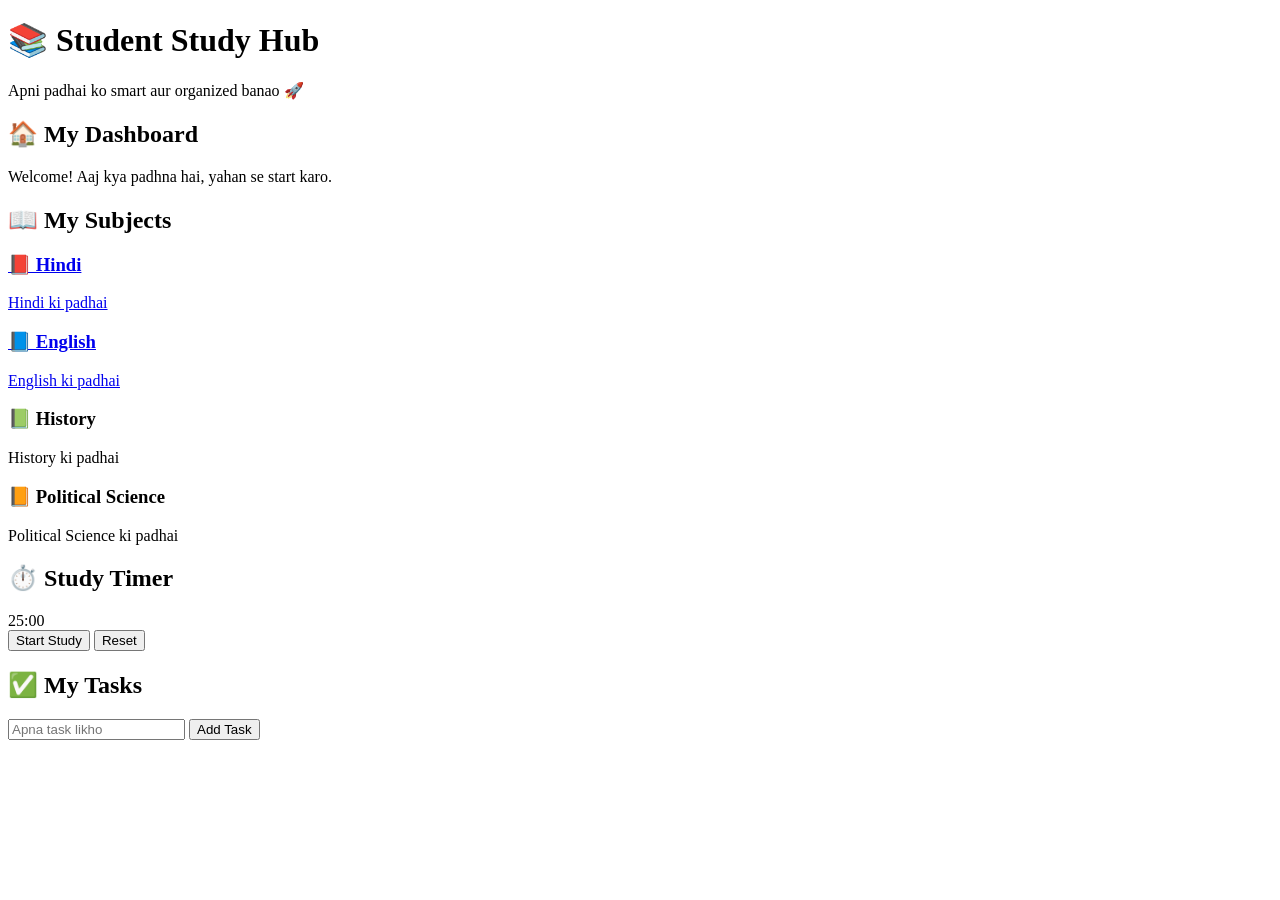
==== index.html @ 1b111127 "Change English subject card to a link" ====
<!DOCTYPE html>
<html>
<head>
  <meta charset="UTF-8">
  <meta name="viewport" content="width=device-width, initial-scale=1.0">
  <title>Student Study Hub</title>
  <link rel="stylesheet" href="styles/style.css">
</head>

<body>

  <header>
    <h1>📚 Student Study Hub</h1>
    <p>Apni padhai ko smart aur organized banao 🚀</p>
  </header>

  <section>
    <h2>🏠 My Dashboard</h2>
    <p>Welcome! Aaj kya padhna hai, yahan se start karo.</p>
  </section>

  <section>
    <h2>📖 My Subjects</h2>

    <div class="subjects">

  <a href="Hindi.html" class="subject-card">
  <h3>📕 Hindi</h3>
  <p>Hindi ki padhai</p>
  </a>

  <a href="English.html" class="subject-card">
  <h3>📘 English</h3>
  <p>English ki padhai</p>
  </a>

  <div class="subject-card">
    <h3>📗 History</h3>
    <p>History ki padhai</p>
  </div>

  <div class="subject-card">
    <h3>📙 Political Science</h3>
    <p>Political Science ki padhai</p>
  </div>

</div>
  </section>
    <h2>⏱️ Study Timer</h2>

    <div id="timer">25:00</div>

    <button id="startTimer">Start Study</button>
    <button id="resetTimer">Reset</button>
  </section>

  <section>
    <h2>✅ My Tasks</h2>

    <input
      type="text"
      id="taskInput"
      placeholder="Apna task likho"
    >

    <button id="addTask">Add Task</button>

    <ul id="taskList"></ul>
  </section>

  <script src="script.js"></script>

</body>
</html>
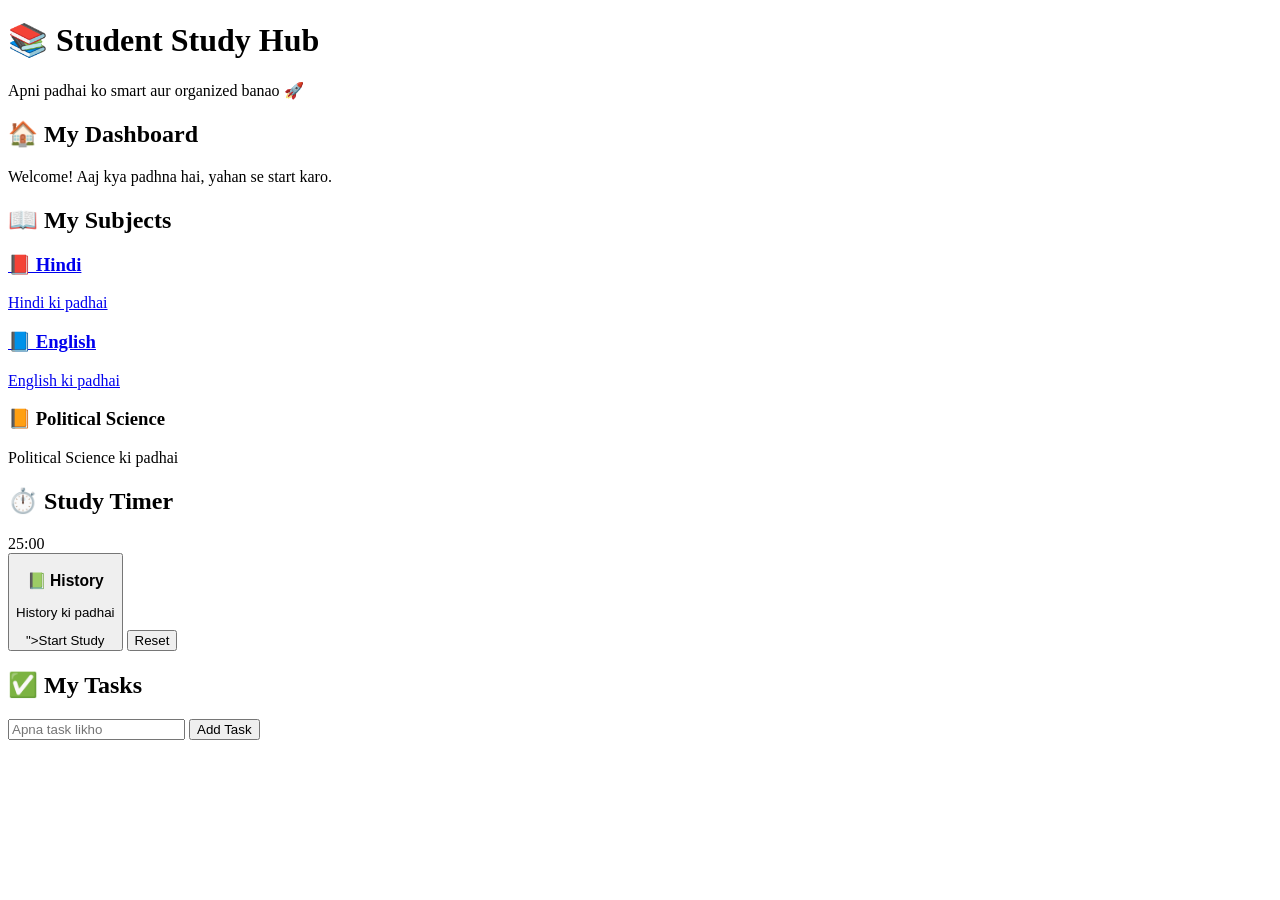
==== commit b8a9ad46: "Remove History card and link Start Study button Removed History subject card and updated Start Study" ====
--- a/index.html
+++ b/index.html
@@ -34,10 +34,7 @@
   <p>English ki padhai</p>
   </a>
 
-  <div class="subject-card">
-    <h3>📗 History</h3>
-    <p>History ki padhai</p>
-  </div>
+  
 
   <div class="subject-card">
     <h3>📙 Political Science</h3>
@@ -50,7 +47,10 @@
 
     <div id="timer">25:00</div>
 
-    <button id="startTimer">Start Study</button>
+    <button id="startTimer<a href="History.html" class="subject-card">
+  <h3>📗 History</h3>
+  <p>History ki padhai</p>
+    </a>">Start Study</button>
     <button id="resetTimer">Reset</button>
   </section>
 
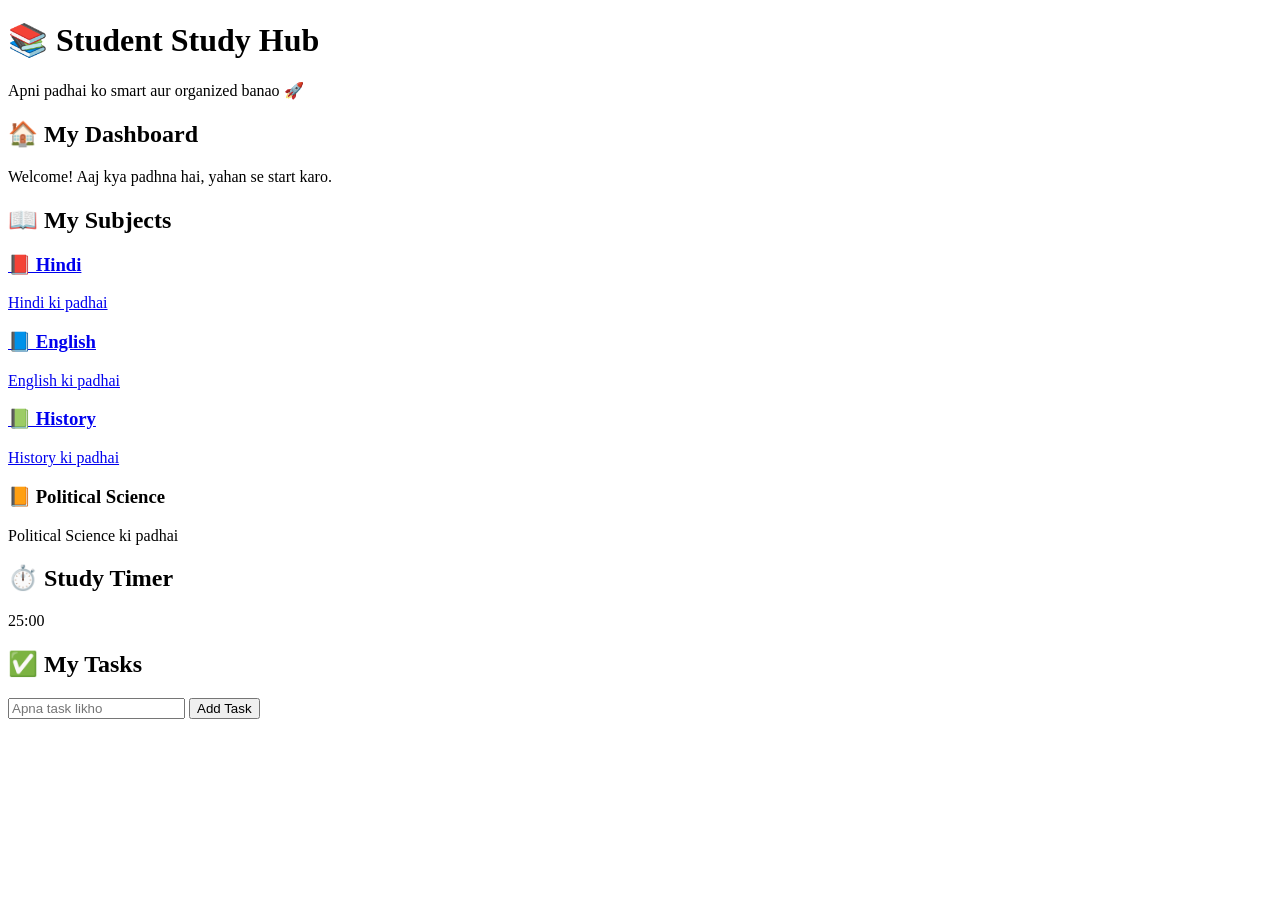
==== commit 0374984b: "Add History subject card and update timer button Added History subject card link and updated study t" ====
--- a/index.html
+++ b/index.html
@@ -34,7 +34,10 @@
   <p>English ki padhai</p>
   </a>
 
-  
+  <a href="History.html" class="subject-card">
+  <h3>📗 History</h3>
+  <p>History ki padhai</p>
+  </a>
 
   <div class="subject-card">
     <h3>📙 Political Science</h3>
@@ -47,14 +50,7 @@
 
     <div id="timer">25:00</div>
 
-    <button id="startTimer<a href="History.html" class="subject-card">
-  <h3>📗 History</h3>
-  <p>History ki padhai</p>
-    </a>">Start Study</button>
-    <button id="resetTimer">Reset</button>
-  </section>
-
-  <section>
+    
     <h2>✅ My Tasks</h2>
 
     <input
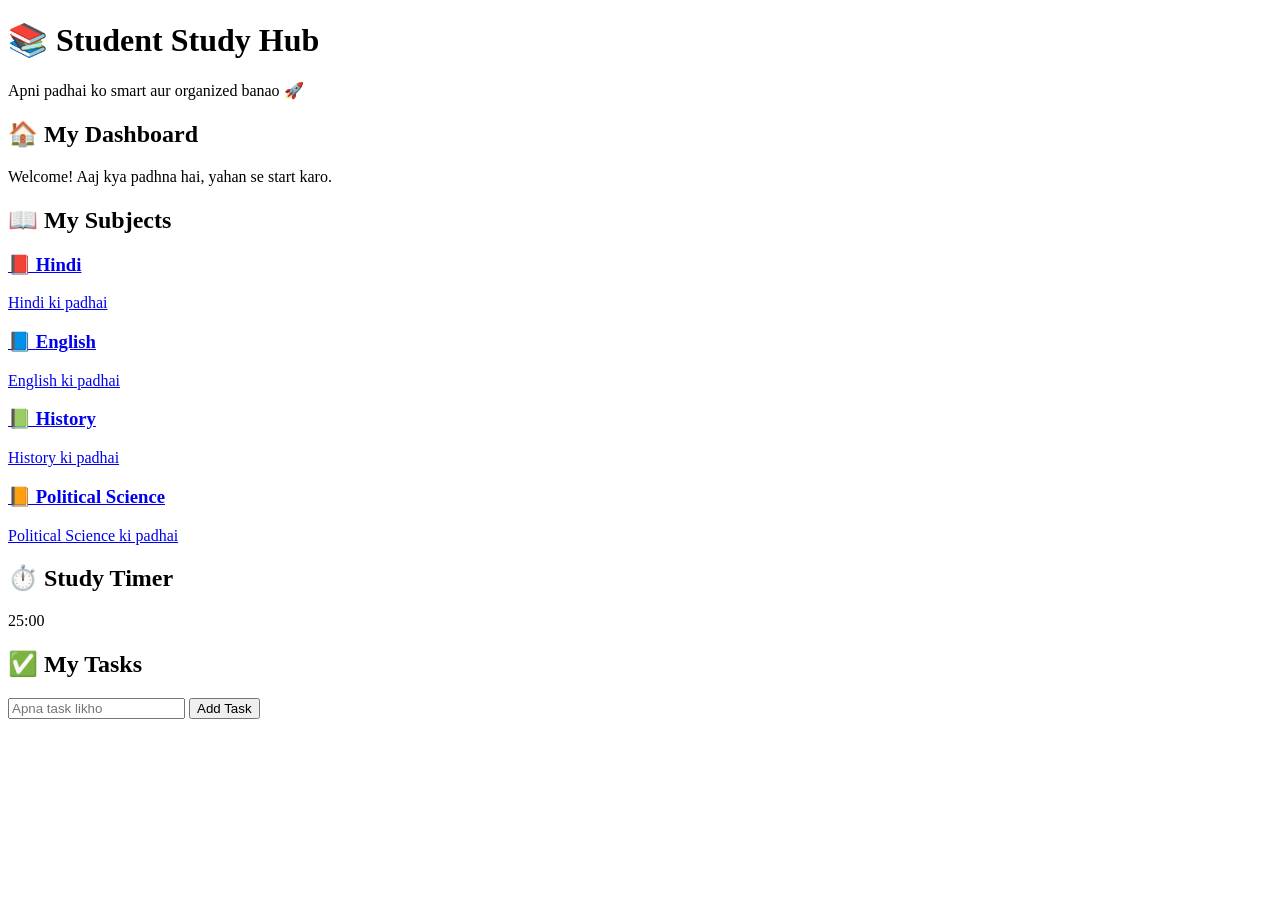
==== commit 6c1c2ec0: "Change Political Science card to a link" ====
--- a/index.html
+++ b/index.html
@@ -39,12 +39,11 @@
   <p>History ki padhai</p>
   </a>
 
-  <div class="subject-card">
-    <h3>📙 Political Science</h3>
-    <p>Political Science ki padhai</p>
-  </div>
+  <a href="Political-Science.html" class="subject-card">
+  <h3>📙 Political Science</h3>
+  <p>Political Science ki padhai</p>
+  </a>
 
-</div>
   </section>
     <h2>⏱️ Study Timer</h2>
 
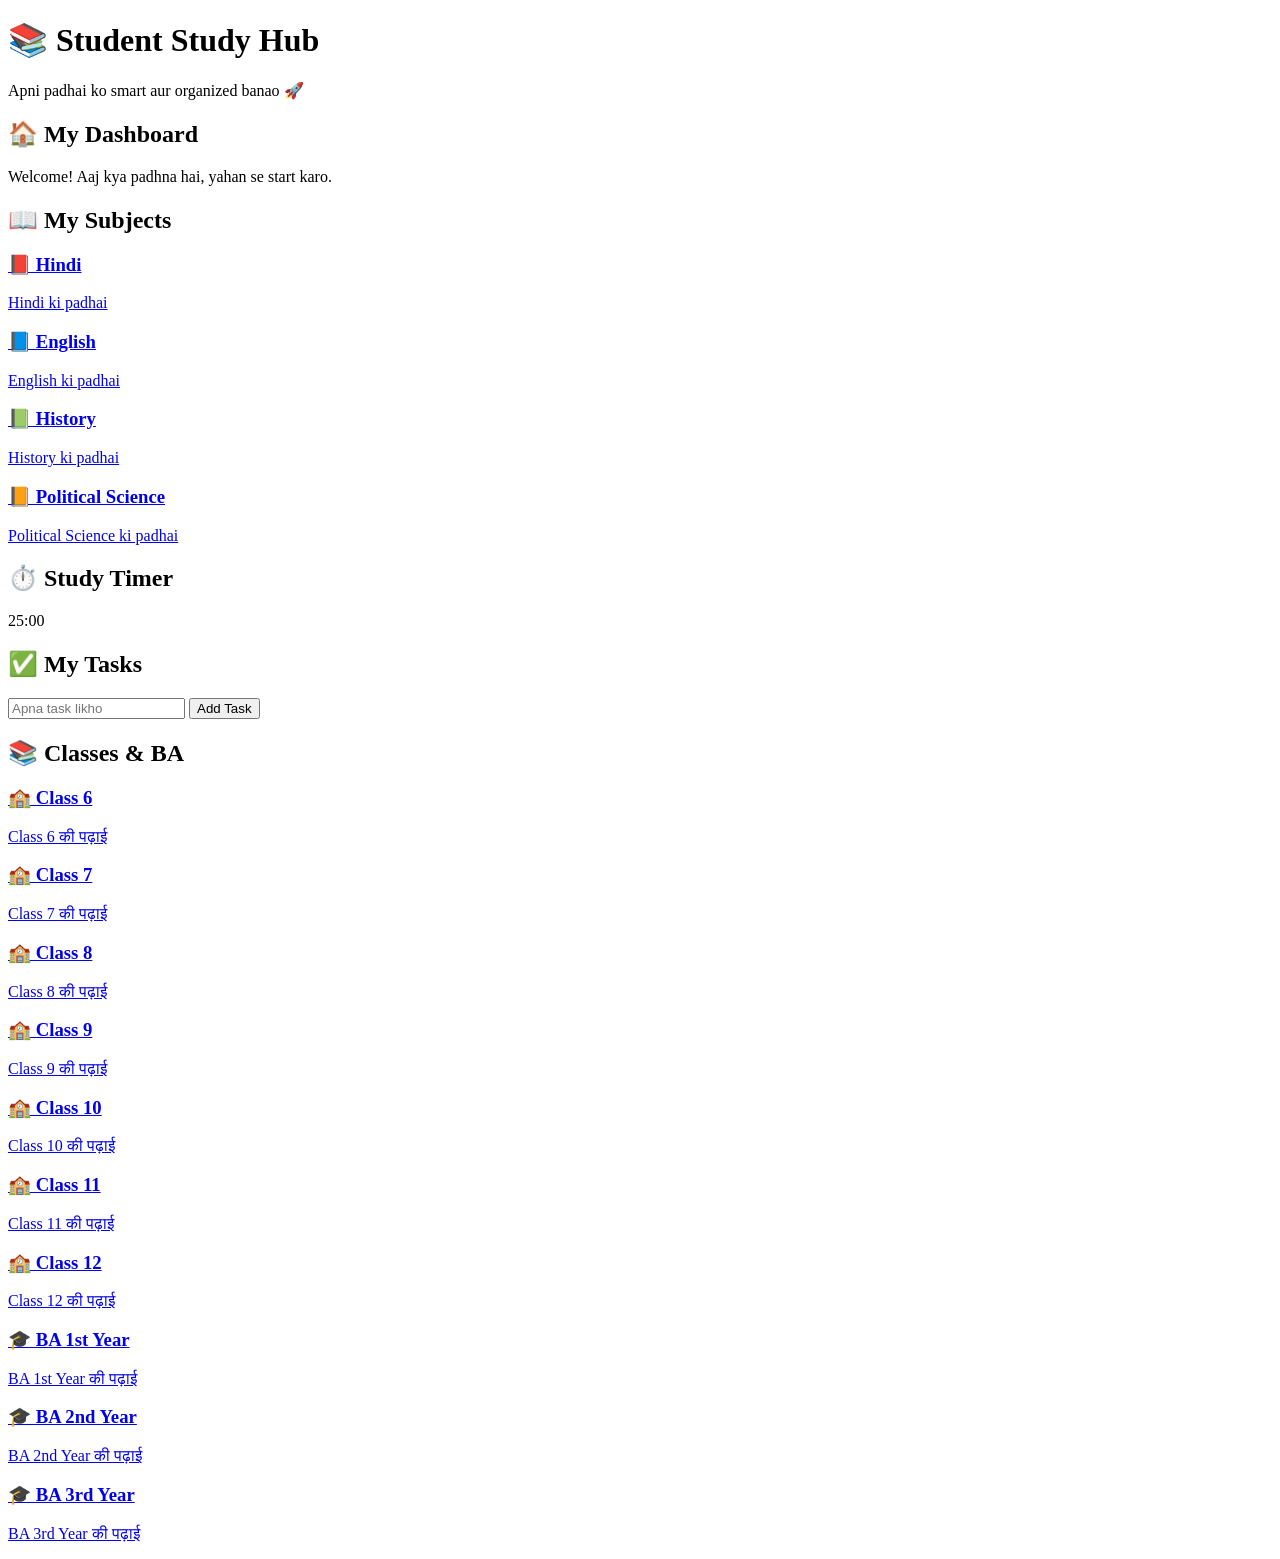
==== commit 0aa06e7a: "Add classes and BA sections to index.html" ====
--- a/index.html
+++ b/index.html
@@ -39,7 +39,7 @@
   <p>History ki padhai</p>
   </a>
 
-  <a href="Political-Science.html" class="subject-card">
+  <a href="Political science.html" class="subject-card">
   <h3>📙 Political Science</h3>
   <p>Political Science ki padhai</p>
   </a>
@@ -62,6 +62,63 @@
 
     <ul id="taskList"></ul>
   </section>
+  <section>
+  <h2>📚 Classes & BA</h2>
+
+  <div class="subjects">
+
+    <a href="#" class="subject-card">
+      <h3>🏫 Class 6</h3>
+      <p>Class 6 की पढ़ाई</p>
+    </a>
+
+    <a href="#" class="subject-card">
+      <h3>🏫 Class 7</h3>
+      <p>Class 7 की पढ़ाई</p>
+    </a>
+
+    <a href="#" class="subject-card">
+      <h3>🏫 Class 8</h3>
+      <p>Class 8 की पढ़ाई</p>
+    </a>
+
+    <a href="#" class="subject-card">
+      <h3>🏫 Class 9</h3>
+      <p>Class 9 की पढ़ाई</p>
+    </a>
+
+    <a href="#" class="subject-card">
+      <h3>🏫 Class 10</h3>
+      <p>Class 10 की पढ़ाई</p>
+    </a>
+
+    <a href="#" class="subject-card">
+      <h3>🏫 Class 11</h3>
+      <p>Class 11 की पढ़ाई</p>
+    </a>
+
+    <a href="#" class="subject-card">
+      <h3>🏫 Class 12</h3>
+      <p>Class 12 की पढ़ाई</p>
+    </a>
+
+    <a href="#" class="subject-card">
+      <h3>🎓 BA 1st Year</h3>
+      <p>BA 1st Year की पढ़ाई</p>
+    </a>
+
+    <a href="#" class="subject-card">
+      <h3>🎓 BA 2nd Year</h3>
+      <p>BA 2nd Year की पढ़ाई</p>
+    </a>
+
+    <a href="#" class="subject-card">
+      <h3>🎓 BA 3rd Year</h3>
+      <p>BA 3rd Year की पढ़ाई</p>
+    </a>
+
+  </div>
+  </section>
 
   <script src="script.js"></script>
 
